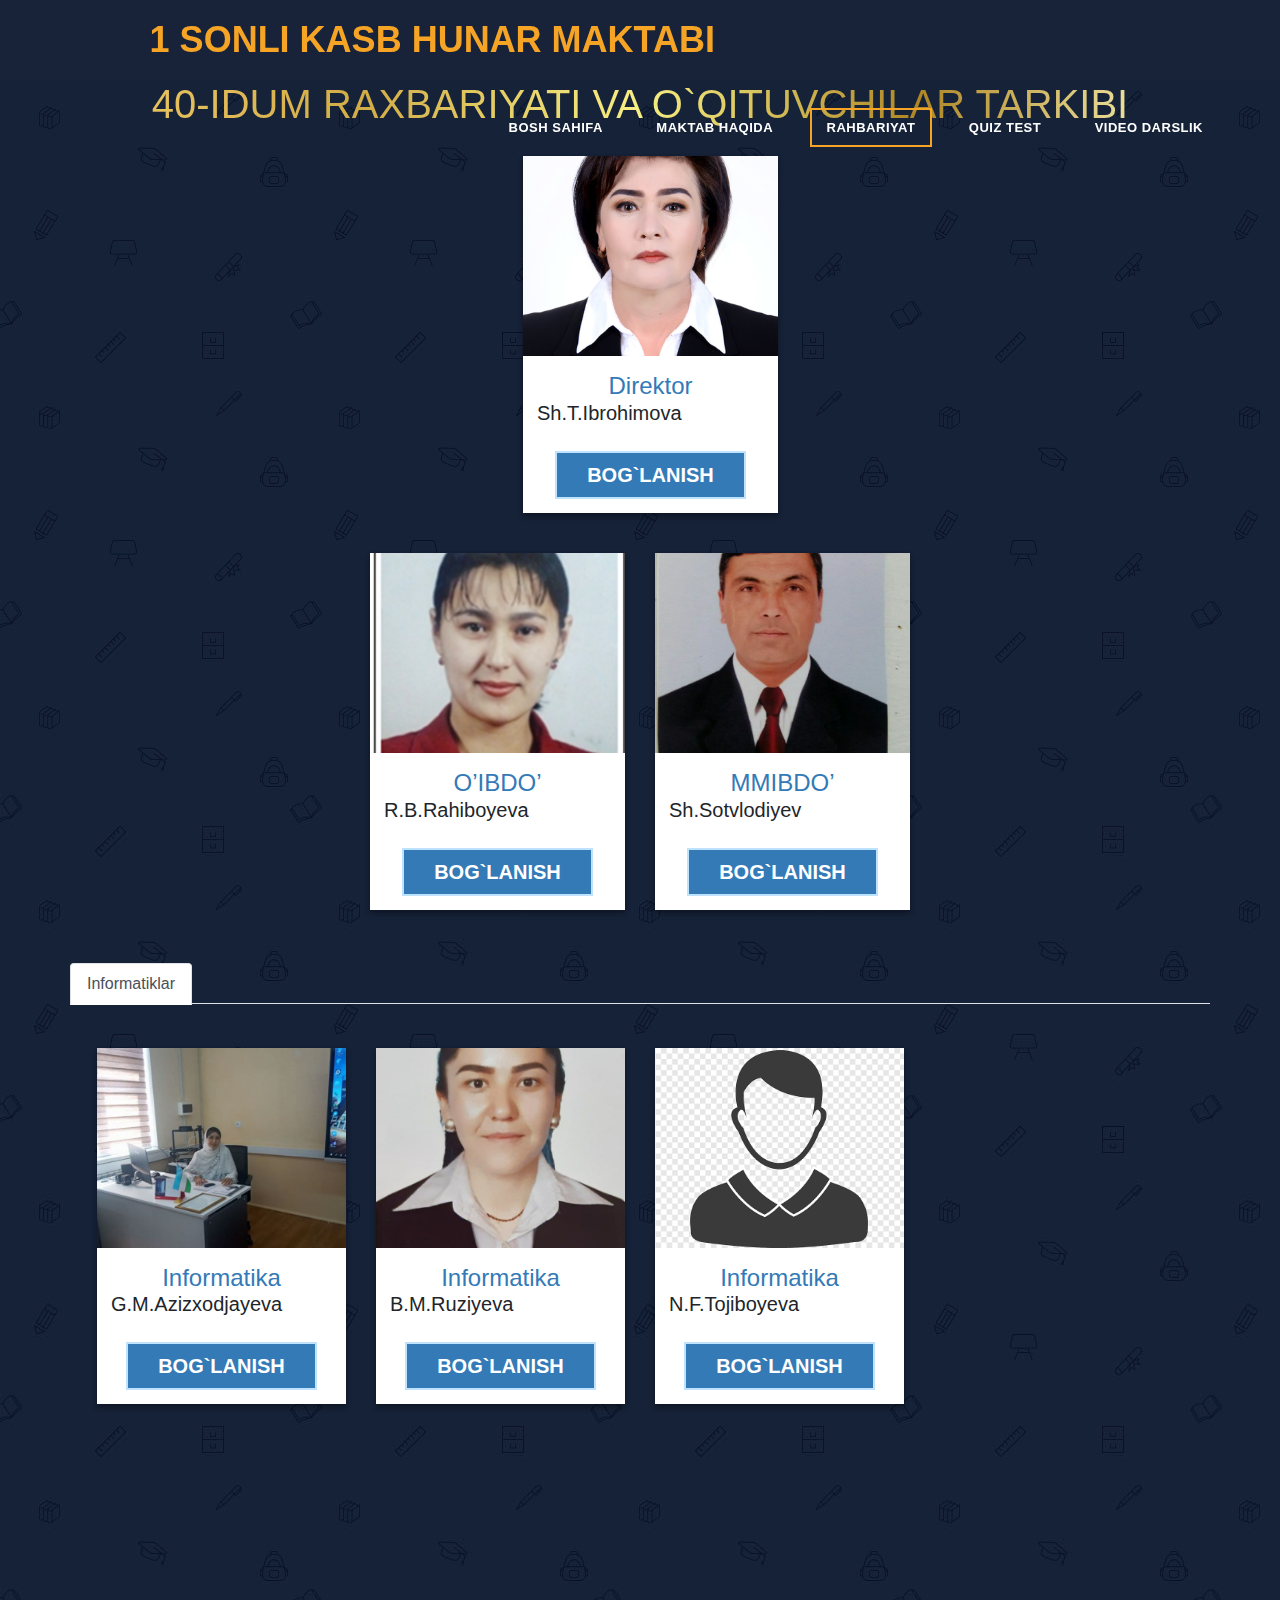
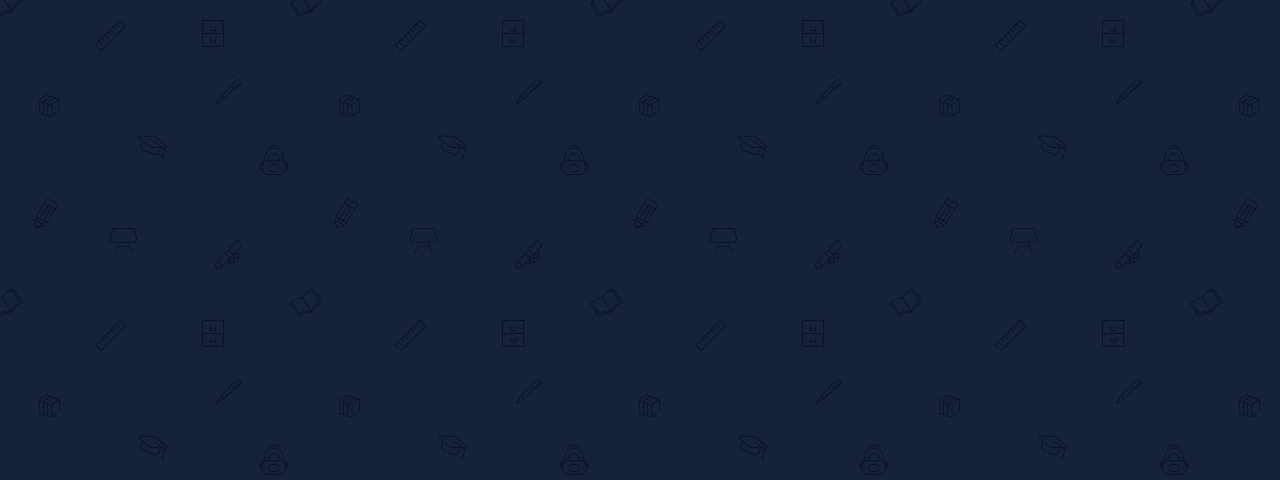
==== menular/Rahbariyat/index.html @ c2c7285f "maktab sayt" ====
<!DOCTYPE html>
<html lang="en">
<head>
<meta charset="UTF-8">
<meta name="viewport" content="width=device-width, initial-scale=1.0">
<meta http-equiv="X-UA-Compatible" content="ie=edge">
<meta name="Description" content="Enter your description here"/>
<link rel="stylesheet" href="https://cdnjs.cloudflare.com/ajax/libs/twitter-bootstrap/5.0.0-beta1/css/bootstrap.min.css">
<link rel="stylesheet" href="https://cdnjs.cloudflare.com/ajax/libs/font-awesome/5.15.2/css/all.min.css">
<link rel="stylesheet" href="assets/css/style.css">
<link rel="stylesheet" href="./css/style.css">
<link rel="stylesheet" href="./css/boostrap.css">
<title>Rahbariyat</title>
</head>
<body style="background: url(./images/background.jpg)">
    <header class="main-header clearfix" role="header">
        <div class="logo">
            <a href="#"><em>1 sonli kasb hunar maktabi</em></a>
          </div>
            <a href="#menu" class="menu-link"><i class="fa fa-bars"></i></a>
            <nav id="menu" class="main-nav" role="navigation">
              <ul class="main-menu">
                <li><a href="../../index.html" class="external">Bosh sahifa</a></li>
                <li><a href="../Maktab haqida/index.html" class="external">Maktab haqida</a></li>
                <li class="active"><a href="" class="external">Rahbariyat</a></li>
                <!-- <li><a href="#section5">Video</a></li> -->
                <li><a href="../quiz test/quiz.html" class="external">Quiz Test</a></li>
                <li><a href="../Video darslar/index.html" class="external">Video Darslik</a></li>
              </ul>
            </nav>
        </header>
<div class="container cont1">
    <h3 class="text-center">40-IDUM RAXBARIYATI VA O`QITUVCHILAR TARKIBI</h3>
    <section class="grid">
        <div></div> 
        <article class="grid-item sss">
            <div class="image">
                <img src="./images/direktor.jpg" />
            </div>
            <div class="info">
                <h2>Direktor</h2>
                <div class="info-text">
                    <h5>Sh.T.Ibrohimova</h5>
                </div>
                <div class="button-wrap">
                    <a class="atuin-btn" href="#link">Bog`lanish</a>
                </div>
            </div>
        </article>
    </section>
<section class="grid">
<div></div>
    <article class="grid-item">
        <div class="image">
            <img src="./images/O’IBDO’.jpg" />
        </div>
        <div class="info">
            <h2>O’IBDO’</h2>
            <div class="info-text">
                <h5>R.B.Rahiboyeva</h5>
            </div>
            <div class="button-wrap">
                <a class="atuin-btn" href="#link">Bog`lanish</a>
            </div>
        </div>
    </article>
    
    <article class="grid-item">
        <div class="image">
            <img src="./images/MMIBDO.jpg" />
        </div>
        <div class="info">
            <h2>MMIBDO’</h2>
            <div class="info-text">
                <h5>Sh.Sotvlodiyev</h5>
            </div>
            <div class="button-wrap">
                <a class="atuin-btn" href="#link">Bog`lanish</a>
            </div>
        </div>
    </article> 
</section>
<hr>





<div class="row">
    <ul class="nav nav-tabs" role="tablist">
        <li class="nav-item">
          <a class="nav-link active" data-toggle="tab" href="#home">Informatiklar</a>
        </li>
        <!-- <li class="nav-item">
          <a class="nav-link" data-toggle="tab" href="#menu1">ODDIY FANLAR</a>
        </li> -->
      </ul>
    
      <!-- Tab panes -->
      <div class="tab-content">
        <div id="home" class="container tab-pane active"><br>
<section class="grid">
    <article class="grid-item">
        <div class="image">
            <img src="./images/informatik1.jpg" />
        </div>
        <div class="info">
            <h2>Informatika</h2>
            <div class="info-text">
                <h5>G.M.Azizxodjayeva</h5>
            </div>
            <div class="button-wrap">
                <a class="atuin-btn" href="#link">Bog`lanish</a>
            </div>
        </div>
    </article>
    <article class="grid-item">
        <div class="image">
            <img src="./images/informatik2.jpg" />
        </div>
        <div class="info">
            <h2>Informatika</h2>
            <div class="info-text">
                <h5>B.M.Ruziyeva</h5>
            </div>
            <div class="button-wrap">
                <a class="atuin-btn" href="#link">Bog`lanish</a>
            </div>
        </div>
    </article>
    <article class="grid-item">
        <div class="image">
            <img src="./images/userr.png" />
        </div>
        <div class="info">
            <h2>Informatika</h2>
            <div class="info-text">
                <h5>N.F.Tojiboyeva</h5>
            </div>
            <div class="button-wrap">
                <a class="atuin-btn" href="#link">Bog`lanish</a>
            </div>
        </div>
    </article>
    <!-- <article class="grid-item">
        <div class="image">
            <img src="./images/userr.png"/>
        </div>
        <div class="info">
            <h2>Kimyo</h2>
            <div class="info-text">
                <p>Текст<br></p>
            </div>
            <div class="button-wrap">
                <a class="atuin-btn" href="#link">Bog`lanish</a>
            </div>
        </div>
    </article>
    <article class="grid-item">
        <div class="image">
            <img src="./images/userr.png" />
        </div>
        <div class="info">
            <h2>Bialogiya</h2>
            <div class="info-text">
                <p>Текст</p>
            </div>
            <div class="button-wrap">
                <a class="atuin-btn" href="#link">Bog`lanish</a>
            </div>
        </div>
    </article>
    <article class="grid-item">
        <div class="image">
            <img src="./images/userr.png" />
        </div>
        <div class="info">
            <h2>Tarix</h2>
            <div class="info-text">
                <p>Текст</p>
            </div>
            <div class="button-wrap">
                <a class="atuin-btn" href="#link">Bog`lanish</a>
            </div>
        </div>
    </article>
    <article class="grid-item">
        <div class="image">
            <img src="./images/userr.png">
        </div>
        <div class="info">
            <h2>Ingliz Tili</h2>
            <div class="info-text">
                <p>Текст</p>
            </div>
            <div class="button-wrap">
                <a class="atuin-btn" href="#link">Bog`lanish</a>
            </div>
        </div>
    </article>
    <article class="grid-item">
        <div class="image">
            <img src="./images/userr.png" />
        </div>
        <div class="info">
            <h2>Geografiya</h2>
            <div class="info-text">
                <p></p>
            </div>
            <div class="button-wrap">
                <a class="atuin-btn" href="#link">Bog`lanish</a>
            </div>
        </div>
    </article>
    <article class="grid-item">
        <div class="image">
            <img src="./images/userr.png" />
        </div>
        <div class="info">
            <h2>Algebra</h2>
            <div class="info-text">
                <p>Текст</p>
            </div>
            <div class="button-wrap">
                <a class="atuin-btn" href="#link">Bog`lanish</a>
            </div>
        </div>
    </article>
     <article class="grid-item">
        <div class="image">
            <img src="./images/userr.png" />
        </div>
        <div class="info">
            <h2>Ona tili</h2>
            <div class="info-text">
                <p>Текст</p>
            </div>
            <div class="button-wrap">
                <a class="atuin-btn" href="#link">Bog`lanish</a>
            </div>
        </div>
    </article>
    <article class="grid-item">
        <div class="image">
            <img src="./images/userr.png" />
        </div>
        <div class="info">
            <h2>Geometriya</h2>
            <div class="info-text">
                <p>Текст</p>
            </div>
            <div class="button-wrap">
                <a class="atuin-btn" href="#link">Bog`lanish</a>
            </div>
        </div>
    </article>
    <article class="grid-item">
        <div class="image">
            <img src="./images/userr.png" />
        </div>
        <div class="info">
            <h2>Rus tili</h2>
            <div class="info-text">
                <p>Текст</p>
            </div>
            <div class="button-wrap">
                <a class="atuin-btn" href="#link">Bog`lanish</a>
            </div>
        </div>
    </article> -->
</section>
        </div>
     <!-- Asosiy fanlar tugadi -->
        <div id="menu1" class="container tab-pane fade"><br>
    <section class="grid">
            <article class="grid-item">
                <div class="image">
                    <img src="./images/userr.png" />
                </div>
                <div class="info">
                    <h2>Tehnalogiya</h2>
                    <div class="info-text">
                        <p>Текст</p>
                    </div>
                    <div class="button-wrap">
                        <a class="atuin-btn" href="#link">Bog`lanish</a>
                    </div>
                </div>
            </article>
            <article class="grid-item">
                <div class="image">
                    <img src="./images/userr.png" />
                </div>
                <div class="info">
                    <h2>Chizmachili</h2>
                    <div class="info-text">
                        <p>Текст</p>
                    </div>
                    <div class="button-wrap">
                        <a class="atuin-btn" href="#link">Bog`lanish</a>
                    </div>
                </div>
            </article>
            <article class="grid-item">
                <div class="image">
                    <img src="./images/userr.png" />
                </div>
                <div class="info">
                    <h2>Musiqa</h2>
                    <div class="info-text">
                        <p>Текст</p>
                    </div>
                    <div class="button-wrap">
                        <a class="atuin-btn" href="#link">Bog`lanish</a>
                    </div>
                </div>
            </article>
            <article class="grid-item">
                <div class="image">
                    <img src="./images/userr.png" />
                </div>
                <div class="info">
                    <h2>Jismon Tarbiya</h2>
                    <div class="info-text">
                        <p>Текст<br></p>
                    </div>
                    <div class="button-wrap">
                        <a class="atuin-btn" href="#link">Bog`lanish</a>
                    </div>
                </div>
            </article>
            <article class="grid-item">
                <div class="image">
                    <img src="./images/userr.png" />
                </div>
                <div class="info">
                    <h2>Huquq</h2>
                    <div class="info-text">
                        <p>Текст<br></p>
                    </div>
                    <div class="button-wrap">
                        <a class="atuin-btn" href="#link">Bog`lanish</a>
                    </div>
                </div>
            </article>
            <article class="grid-item">
                <div class="image">
                    <img src="./images/userr.png" />
                </div>
                <div class="info">
                    <h2>Iqtisodiyot</h2>
                    <div class="info-text">
                        <p>Текст<br></p>
                    </div>
                    <div class="button-wrap">
                        <a class="atuin-btn" href="#link">Bog`lanish</a>
                    </div>
                </div>
            </article>
            <article class="grid-item">
                <div class="image">
                    <img src="./images/userr.png" />
                </div>
                <div class="info">
                    <h2>Adabiyot</h2>
                    <div class="info-text">
                        <p>Текст<br></p>
                    </div>
                    <div class="button-wrap">
                        <a class="atuin-btn" href="#link">Bog`lanish</a>
                    </div>
                </div>
            </article>
    </section>
        </div>
    <!-- Oddiy fanlar tugadi -->
      
      </div>
</div>



<script src="/./vendor/jquery/jquery.min.js"></script>
    <script src="/./vendor/bootstrap/js/bootstrap.min.js"></script>
    <script src="/./assets/js/isotope.min.js"></script>
    <script src="/assets/js/lightbox.js"></script>
    <script src="/./assets/js/tabs.js"></script>
    <script src="/./assets/js/slick-slider.js"></script>
    <script src="/./assets/js/custom.js"></script>
    <script src="/./assets/js/jquery.js"></script>
    <script>
        //according to loftblog tut
        $('.nav li:first').addClass('active');

        var showSection = function showSection(section, isAnimate) {
          var
          direction = section.replace(/#/, ''),
          reqSection = $('.section').filter('[data-section="' + direction + '"]'),
          reqSectionPos = reqSection.offset().top - 0;

          if (isAnimate) {
            $('body, html').animate({
              scrollTop: reqSectionPos },
            800);
          } else {
            $('body, html').scrollTop(reqSectionPos);
          }

        };

        var checkSection = function checkSection() {
          $('.section').each(function () {
            var
            $this = $(this),
            topEdge = $this.offset().top - 80,
            bottomEdge = topEdge + $this.height(),
            wScroll = $(window).scrollTop();
            if (topEdge < wScroll && bottomEdge > wScroll) {
              var
              currentId = $this.data('section'),
              reqLink = $('a').filter('[href*=\\#' + currentId + ']');
              reqLink.closest('li').addClass('active').
              siblings().removeClass('active');
            }
          });
        };

        $('.main-menu, .scroll-to-section').on('click', 'a', function (e) {
          if($(e.target).hasClass('external')) {
            return;
          }
          e.preventDefault();
          $('#menu').removeClass('active');
          showSection($(this).attr('href'), true);
        });

        $(window).scroll(function () {
          checkSection();
        });
    </script>

 <script src="https://ajax.googleapis.com/ajax/libs/jquery/3.5.1/jquery.min.js"></script>
  <script src="https://cdnjs.cloudflare.com/ajax/libs/popper.js/1.16.0/umd/popper.min.js"></script>
  <script src="https://maxcdn.bootstrapcdn.com/bootstrap/4.5.2/js/bootstrap.min.js"></script>
</body>
</html>
---- menular/Rahbariyat/css/style.css ----
*{margin: 0; padding: 0;}
a{
    text-decoration: none;
}
.cont1{
    /* border: 1px solid red; */
    height: 2000px;
}
.text-center{
    -webkit-background-clip: text;
    -webkit-text-fill-color: transparent; 
    background-clip: text;
    -moz-text-fill-color: transparent;
    background-image: linear-gradient(to left,#ae8625, #f7d884, #d2ac47, #edc967,rgb(255, 251, 190), #ae8625, #f7ef84, #d2ac47, #edc967);
    text-align: center;
    font-family: sans-serif;
    color: red;
    font-size: 40px;
    background-size: 200%;
    transition: background 0.3s linear;
    animation: gradient 2.5s linear 0.3s infinite alternate;
    margin-top: 80px;
    user-select: none;
}
@keyframes gradient {
    from {background-position: left;}
    to {background-position: right;}
  }
.row{
    /* border: 1px solid blue; */
    height: 60px;
}
.sss{
    margin-left: 60%;
}
.col{
    border: 1px solid firebrick;
    /* height: 70px; */
}
.colimg{
    height: 250px;
    
}
.grid * {
    box-sizing: border-box;
}
.grid {
    display: grid;
    grid-template-columns: 1fr 1fr 1fr 1fr;
    column-gap: 30px;
    row-gap: 30px;
    padding: 20px 0;
}
/* Кол-во блоков на разных экранах */
@media only screen and (max-width: 1200px) {
    .grid {
        grid-template-columns: 1fr 1fr 1fr;
    }
}
@media only screen and (max-width: 900px) {
    .grid {
        grid-template-columns: 1fr 1fr;
    }
}
@media only screen and (max-width: 600px) {
    .grid {
        grid-template-columns: 1fr;
    }
}
.grid-item {
    box-shadow: 0 2px 5px rgba(0,0,0,0.2), 0 4px 6px rgba(0,0,0,0.2);
    transition: box-shadow .3s;
    width: 100%;
    height: 100%;  
    background-color: white;
}
.grid-item .image {
    height: 200px;
    overflow: hidden;
}
.grid-item .info {
    position: relative;
    height: calc(100% - 200px);
    padding: 16px 14px 80px 14px;
}
.grid-item:hover {
    box-shadow: 0 4px 12px rgba(0,0,0,0.2), 0 16px 20px rgba(0,0,0,0.2);
}
.grid-item .image img  {
      transition: transform 280ms ease-in-out;
    display: block;
    width: 100%;
    height: 100%;
    object-fit: cover;    
}
.grid-item:hover .image img  {
    transform: scale(1.1);
}
.info h2 {
    font-family: 'Roboto Condensed', Тahoma, sans-serif;
    color: #337AB7;
    font-size: 24px;
    font-weight: normal;
    margin: 0;
    text-align: center;
}
.info-text p {
    font-size: 15px;
    line-height: 20px;
    font-family: Verdana, sans-serif; 
    margin-bottom: 10px;
}
.info-text p:last-child {
    margin-bottom: 0;
}
.grid-item .button-wrap {
    display: block;
    width: 100%;
    position: absolute;
    bottom: 14px;
    left: 0;
    text-align: center;
}
/* Кнопка подробнее */
.atuin-btn {
    display: inline-flex;
    text-decoration: none;
    position: relative;
    font-size: 20px;
    line-height: 20px;
    padding: 12px 30px;
    color: #FFF;
    font-weight: bold;
    text-transform: uppercase; 
    font-family: 'Roboto Condensed', Тahoma, sans-serif;
    background: #337AB7;
    cursor: pointer; 
    border: 2px solid #BFE2FF;
}
.atuin-btn:hover,
.atuin-btn:active,
.atuin-btn:focus {
    color: #FFF;
}
.atuin-btn:after,
.atuin-btn:before {
    position: absolute;
    height: 4px;
    left: 50%;
    background: #337AB7;
    bottom: -6px;
    content: "";
    transition: all 280ms ease-in-out;
    width: 0;
}
.atuin-btn:before {
    top: -6px;
}
.atuin-btn:hover:after,
.atuin-btn:hover:before,
.atuin-btn:active:after,
.atuin-btn:active:before,
.atuin-btn:focus:after,
.atuin-btn:focus:before {
    width: 100%;
    left: 0;
}
.button-wrap a:hover{
    text-decoration: none;
}
.nav-item a, .nav-item a:hover{
    color: white;
}
@media screen and (max-width: 767px) {  
    .sss{
        margin-left: 0%;
    }
  }

  .main-menu {
    float: right;
    padding-right: 60px;
}

.main-button a {
    background-color: #f5a425;
    color: #fff;
    font-size: 13px;
    text-transform: uppercase;
    letter-spacing: 0.5px;
    font-weight: 700;
    padding: 12px 20px;
    display: inline-block;
    outline: none;
}

a.menu-link { display: none; }

@media screen and (max-width: 950px) {
  a.menu-link {
    float: right;
    display: block;
    font-size: 36px;
    color: #fff;
    padding-right: 30px;
    padding-top: 15px;
  }
  nav[role="navigation"] {
    clear: both;
    -webkit-transition: all 0.3s ease-out;
    -moz-transition: all 0.3s ease-out;
    -ms-transition: all 0.3s ease-out;
    -o-transition: all 0.3s ease-out;
    transition: all 0.3s ease-out;
  }
  .js nav[role="navigation"] {
    overflow: hidden;
    max-height: 0;
  }
  nav[role="navigation"].active {
    max-height: 20em;
    height: 20em;
    overflow-y: scroll;
  }
  nav[role="navigation"] ul {
    top: 0;
    width: 100%;
    position: relative;
    margin: 0;
    padding: 0;
    border-top: 1px solid rgba(250,250,250,0.25);
    background-color: rgba(22,34,57,0.99);
  }
  nav[role="navigation"] li a {
    display: block;
    padding: 15px 0px;
    border-bottom: 1px solid rgba(250,250,250,0.25);
    text-align: center;
    color: #fff;
    font-size: 13px;
    text-transform: uppercase;
    font-weight: 700;
    line-height: 1.5;
  }
  nav[role="navigation"] li:hover a,
  nav[role="navigation"] li.active a {
      color: #f5a425;
  }
  
  @media screen and (min-width: 951px) {
    .js nav[role="navigation"] {
      max-height: none;
    }

    nav[role="navigation"] li {
      display: inline-block;
      margin: 0 0.25em;
    }
    nav[role="navigation"] li a {
      border: 0;
    }
  }
}

/* Header */

@media screen and (max-width: 1050px) {
  .main-header .logo {
      padding-left: 30px!important;
  }

  .main-menu {
      padding-right: 30px!important;
  }

  .main-menu li {
      margin-left: 5px!important;
  }
.main-header{
    width: 360px;
}
.main-header .logo a em {
    font-size: 22px;
}
}

.main-header {
    background-color: #18233a;
    height: 80px;
    position: fixed;
    z-index: 12;
    width: 100%;
    top: 0;
}

.main-header .logo {
    float: left;
    line-height: 80px;
    padding-left: 60px;
}

.main-header .logo a {
    font-size: 36px;
    text-transform: uppercase;
    font-weight: 800;
    color: #fff;
}
.main-header .logo a em {
    font-style: normal;
    color: #f5a425;
}

.main-menu {
    float: right;
    padding-right: 60px;
}

.main-menu li {
    display: inline-block;
    line-height: 79px;
    margin-left: 15px;
    position: relative;
}

.main-menu li:first-child {
    margin-left: 0px;
}

.main-menu li a {
    padding: 10px 15px;
    font-size: 13px;
    text-transform: uppercase;
    letter-spacing: 0.5px;
    font-weight: 700;
    color: #fff;
    border: 2px solid transparent;
    transition: all 0.5s;
}

.main-menu li.has-submenu a:after {
    content: '\f107';
    font-family: "FontAwesome";
    margin-left: 5px;
}

.main-menu li.has-submenu ul li a:after {
    display: none;
}

.main-menu li .sub-menu {
    position: absolute;
    width: 160px;
    background-color: #18233a;
    opacity: 0;
    visibility: hidden;
    transition: all 0.5s;
}

.main-menu li:hover .sub-menu {
    opacity: 1;
    visibility: visible;
}

.main-menu li .sub-menu li {
    display: block;
    line-height: 20px;
    margin-left: 0px;
    margin-bottom: 15px;
    padding-bottom: 15px;
    border-bottom: 1px solid #121b2f;
}

.main-menu li .sub-menu li:first-child {
    padding-top: 15px;
}

.main-menu li .sub-menu li:last-child {
    margin-bottom: 0px;
    border-bottom: none;
}

.main-menu li .sub-menu li a {
    font-size: 12px;
    font-weight: 500;
    padding: 0px 15px;
    letter-spacing: 0.5px;
    border: none;
    transition: all 0.5s;
}

.main-menu li .sub-menu li a:hover {
    color: #f5a425;
    border: none;
}

.main-nav li:hover a,
.main-nav li.active a {
    border: 2px solid #f5a425;
    text-decoration: none;
}
.main-nav li:hover a{
   color: #f5a425;
}

@media (max-width: 950px) {
  .main-nav li:hover a,
  .main-nav li.active a {
    border: 2px solid transparent;
    border-bottom: 1px solid rgba(250,250,250,0.25);
  }
   .main-header{
    width: 360px;
}
.main-header .logo a em {
    font-size: 22px;
}
}
.logo {
    margin-left: 7%;
}
.logo a {
    font-size: 38px;
    text-transform: uppercase;
    font-weight: 800;
    color: #fff;
}
.logo a em {
    font-style: normal;
    color: #f5a425;
}
.logo a:hover{
    text-decoration: none;
}
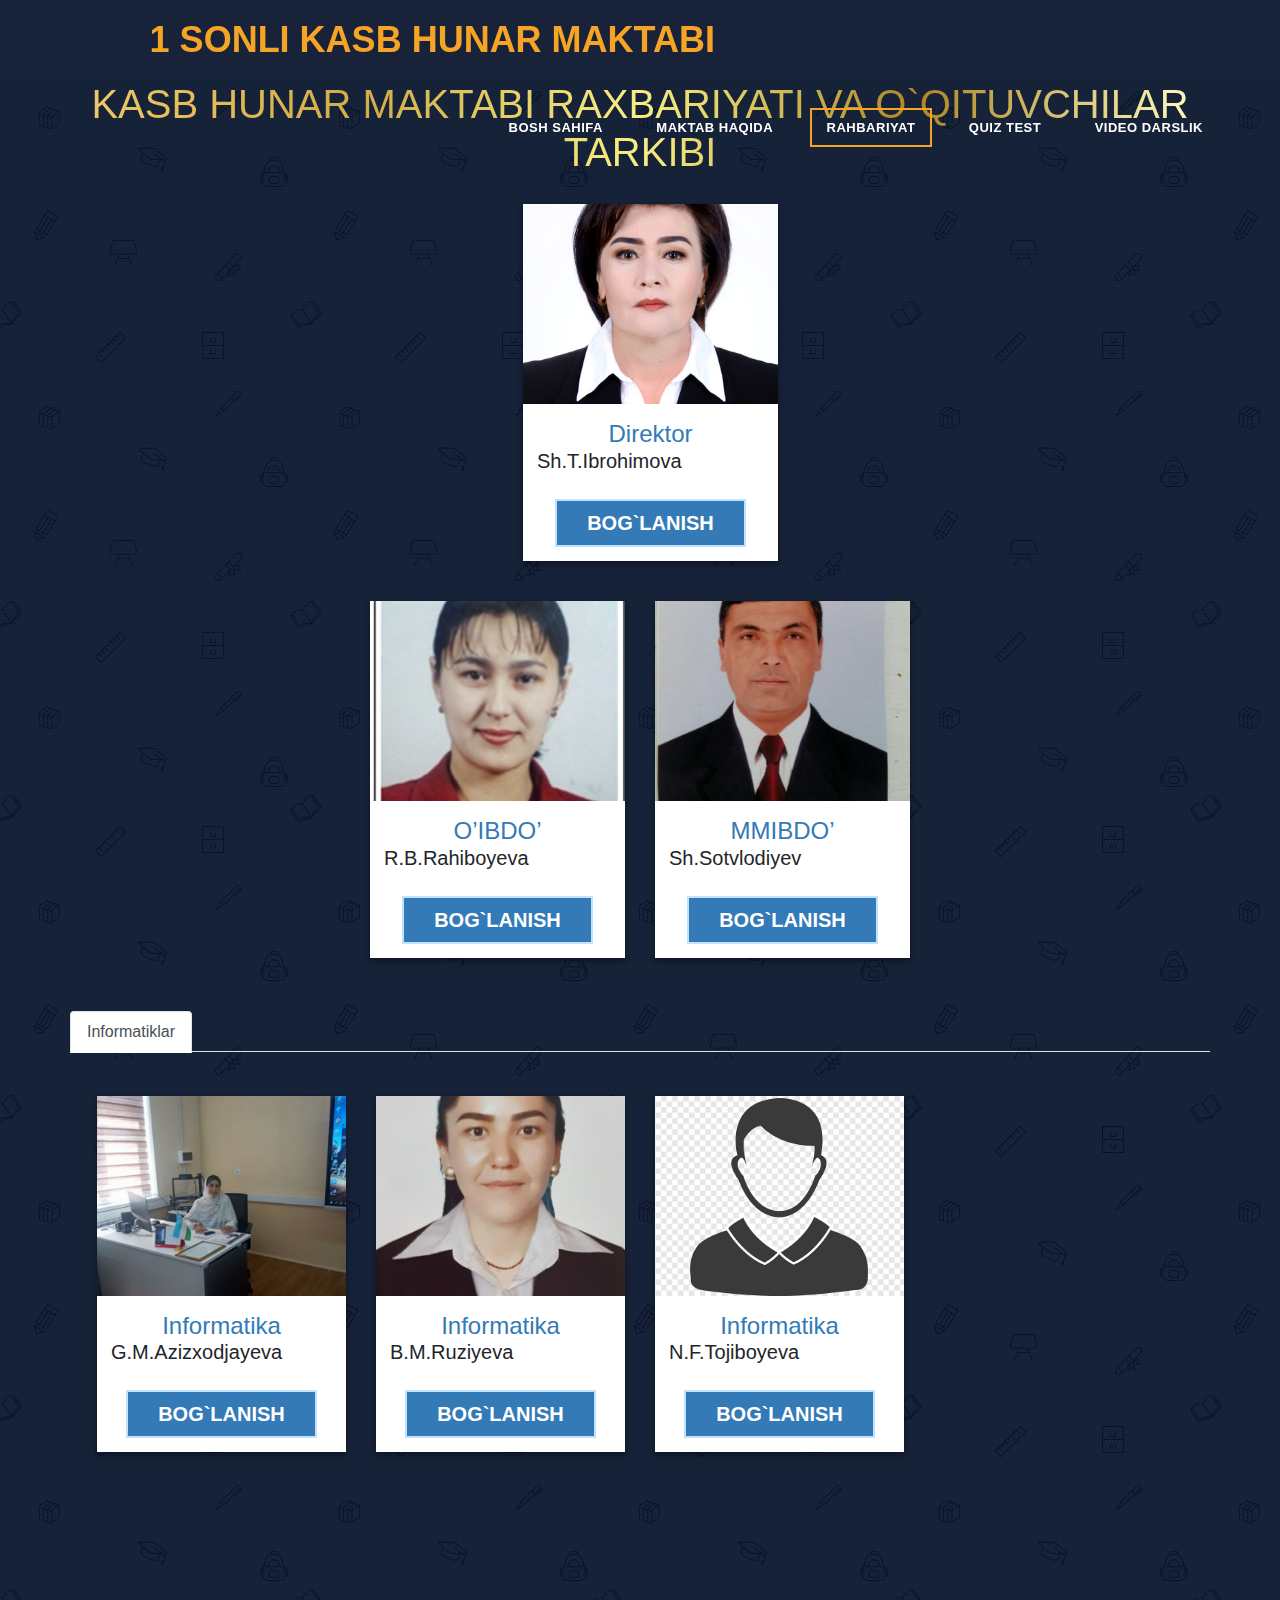
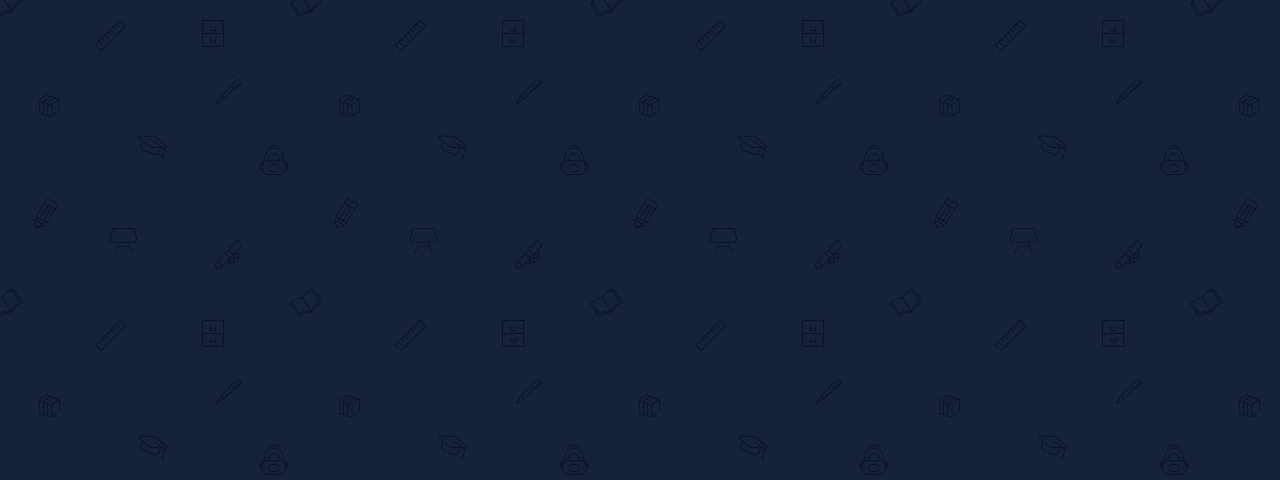
==== commit 1a0017ea: "maktan nomi" ====
--- a/menular/Rahbariyat/index.html
+++ b/menular/Rahbariyat/index.html
@@ -1,148 +1,151 @@
 <!DOCTYPE html>
 <html lang="en">
+
 <head>
-<meta charset="UTF-8">
-<meta name="viewport" content="width=device-width, initial-scale=1.0">
-<meta http-equiv="X-UA-Compatible" content="ie=edge">
-<meta name="Description" content="Enter your description here"/>
-<link rel="stylesheet" href="https://cdnjs.cloudflare.com/ajax/libs/twitter-bootstrap/5.0.0-beta1/css/bootstrap.min.css">
-<link rel="stylesheet" href="https://cdnjs.cloudflare.com/ajax/libs/font-awesome/5.15.2/css/all.min.css">
-<link rel="stylesheet" href="assets/css/style.css">
-<link rel="stylesheet" href="./css/style.css">
-<link rel="stylesheet" href="./css/boostrap.css">
-<title>Rahbariyat</title>
+    <meta charset="UTF-8">
+    <meta name="viewport" content="width=device-width, initial-scale=1.0">
+    <meta http-equiv="X-UA-Compatible" content="ie=edge">
+    <meta name="Description" content="Enter your description here" />
+    <link rel="stylesheet"
+        href="https://cdnjs.cloudflare.com/ajax/libs/twitter-bootstrap/5.0.0-beta1/css/bootstrap.min.css">
+    <link rel="stylesheet" href="https://cdnjs.cloudflare.com/ajax/libs/font-awesome/5.15.2/css/all.min.css">
+    <link rel="stylesheet" href="assets/css/style.css">
+    <link rel="stylesheet" href="./css/style.css">
+    <link rel="stylesheet" href="./css/boostrap.css">
+    <title>Rahbariyat</title>
 </head>
+
 <body style="background: url(./images/background.jpg)">
     <header class="main-header clearfix" role="header">
         <div class="logo">
             <a href="#"><em>1 sonli kasb hunar maktabi</em></a>
-          </div>
-            <a href="#menu" class="menu-link"><i class="fa fa-bars"></i></a>
-            <nav id="menu" class="main-nav" role="navigation">
-              <ul class="main-menu">
+        </div>
+        <a href="#menu" class="menu-link"><i class="fa fa-bars"></i></a>
+        <nav id="menu" class="main-nav" role="navigation">
+            <ul class="main-menu">
                 <li><a href="../../index.html" class="external">Bosh sahifa</a></li>
                 <li><a href="../Maktab haqida/index.html" class="external">Maktab haqida</a></li>
                 <li class="active"><a href="" class="external">Rahbariyat</a></li>
                 <!-- <li><a href="#section5">Video</a></li> -->
                 <li><a href="../quiz test/quiz.html" class="external">Quiz Test</a></li>
                 <li><a href="../Video darslar/index.html" class="external">Video Darslik</a></li>
-              </ul>
-            </nav>
-        </header>
-<div class="container cont1">
-    <h3 class="text-center">40-IDUM RAXBARIYATI VA O`QITUVCHILAR TARKIBI</h3>
-    <section class="grid">
-        <div></div> 
-        <article class="grid-item sss">
-            <div class="image">
-                <img src="./images/direktor.jpg" />
-            </div>
-            <div class="info">
-                <h2>Direktor</h2>
-                <div class="info-text">
-                    <h5>Sh.T.Ibrohimova</h5>
-                </div>
-                <div class="button-wrap">
-                    <a class="atuin-btn" href="#link">Bog`lanish</a>
-                </div>
-            </div>
-        </article>
-    </section>
-<section class="grid">
-<div></div>
-    <article class="grid-item">
-        <div class="image">
-            <img src="./images/O’IBDO’.jpg" />
-        </div>
-        <div class="info">
-            <h2>O’IBDO’</h2>
-            <div class="info-text">
-                <h5>R.B.Rahiboyeva</h5>
-            </div>
-            <div class="button-wrap">
-                <a class="atuin-btn" href="#link">Bog`lanish</a>
-            </div>
-        </div>
-    </article>
-    
-    <article class="grid-item">
-        <div class="image">
-            <img src="./images/MMIBDO.jpg" />
-        </div>
-        <div class="info">
-            <h2>MMIBDO’</h2>
-            <div class="info-text">
-                <h5>Sh.Sotvlodiyev</h5>
-            </div>
-            <div class="button-wrap">
-                <a class="atuin-btn" href="#link">Bog`lanish</a>
-            </div>
-        </div>
-    </article> 
-</section>
-<hr>
-
-
-
-
-
-<div class="row">
-    <ul class="nav nav-tabs" role="tablist">
-        <li class="nav-item">
-          <a class="nav-link active" data-toggle="tab" href="#home">Informatiklar</a>
-        </li>
-        <!-- <li class="nav-item">
+            </ul>
+        </nav>
+    </header>
+    <div class="container cont1">
+        <h3 class="text-center"> KASB HUNAR MAKTABI RAXBARIYATI VA O`QITUVCHILAR TARKIBI</h3>
+        <section class="grid">
+            <div></div>
+            <article class="grid-item sss">
+                <div class="image">
+                    <img src="./images/direktor.jpg" />
+                </div>
+                <div class="info">
+                    <h2>Direktor</h2>
+                    <div class="info-text">
+                        <h5>Sh.T.Ibrohimova</h5>
+                    </div>
+                    <div class="button-wrap">
+                        <a class="atuin-btn" href="#link">Bog`lanish</a>
+                    </div>
+                </div>
+            </article>
+        </section>
+        <section class="grid">
+            <div></div>
+            <article class="grid-item">
+                <div class="image">
+                    <img src="./images/O’IBDO’.jpg" />
+                </div>
+                <div class="info">
+                    <h2>O’IBDO’</h2>
+                    <div class="info-text">
+                        <h5>R.B.Rahiboyeva</h5>
+                    </div>
+                    <div class="button-wrap">
+                        <a class="atuin-btn" href="#link">Bog`lanish</a>
+                    </div>
+                </div>
+            </article>
+
+            <article class="grid-item">
+                <div class="image">
+                    <img src="./images/MMIBDO.jpg" />
+                </div>
+                <div class="info">
+                    <h2>MMIBDO’</h2>
+                    <div class="info-text">
+                        <h5>Sh.Sotvlodiyev</h5>
+                    </div>
+                    <div class="button-wrap">
+                        <a class="atuin-btn" href="#link">Bog`lanish</a>
+                    </div>
+                </div>
+            </article>
+        </section>
+        <hr>
+
+
+
+
+
+        <div class="row">
+            <ul class="nav nav-tabs" role="tablist">
+                <li class="nav-item">
+                    <a class="nav-link active" data-toggle="tab" href="#home">Informatiklar</a>
+                </li>
+                <!-- <li class="nav-item">
           <a class="nav-link" data-toggle="tab" href="#menu1">ODDIY FANLAR</a>
         </li> -->
-      </ul>
-    
-      <!-- Tab panes -->
-      <div class="tab-content">
-        <div id="home" class="container tab-pane active"><br>
-<section class="grid">
-    <article class="grid-item">
-        <div class="image">
-            <img src="./images/informatik1.jpg" />
-        </div>
-        <div class="info">
-            <h2>Informatika</h2>
-            <div class="info-text">
-                <h5>G.M.Azizxodjayeva</h5>
-            </div>
-            <div class="button-wrap">
-                <a class="atuin-btn" href="#link">Bog`lanish</a>
-            </div>
-        </div>
-    </article>
-    <article class="grid-item">
-        <div class="image">
-            <img src="./images/informatik2.jpg" />
-        </div>
-        <div class="info">
-            <h2>Informatika</h2>
-            <div class="info-text">
-                <h5>B.M.Ruziyeva</h5>
-            </div>
-            <div class="button-wrap">
-                <a class="atuin-btn" href="#link">Bog`lanish</a>
-            </div>
-        </div>
-    </article>
-    <article class="grid-item">
-        <div class="image">
-            <img src="./images/userr.png" />
-        </div>
-        <div class="info">
-            <h2>Informatika</h2>
-            <div class="info-text">
-                <h5>N.F.Tojiboyeva</h5>
-            </div>
-            <div class="button-wrap">
-                <a class="atuin-btn" href="#link">Bog`lanish</a>
-            </div>
-        </div>
-    </article>
-    <!-- <article class="grid-item">
+            </ul>
+
+            <!-- Tab panes -->
+            <div class="tab-content">
+                <div id="home" class="container tab-pane active"><br>
+                    <section class="grid">
+                        <article class="grid-item">
+                            <div class="image">
+                                <img src="./images/informatik1.jpg" />
+                            </div>
+                            <div class="info">
+                                <h2>Informatika</h2>
+                                <div class="info-text">
+                                    <h5>G.M.Azizxodjayeva</h5>
+                                </div>
+                                <div class="button-wrap">
+                                    <a class="atuin-btn" href="#link">Bog`lanish</a>
+                                </div>
+                            </div>
+                        </article>
+                        <article class="grid-item">
+                            <div class="image">
+                                <img src="./images/informatik2.jpg" />
+                            </div>
+                            <div class="info">
+                                <h2>Informatika</h2>
+                                <div class="info-text">
+                                    <h5>B.M.Ruziyeva</h5>
+                                </div>
+                                <div class="button-wrap">
+                                    <a class="atuin-btn" href="#link">Bog`lanish</a>
+                                </div>
+                            </div>
+                        </article>
+                        <article class="grid-item">
+                            <div class="image">
+                                <img src="./images/userr.png" />
+                            </div>
+                            <div class="info">
+                                <h2>Informatika</h2>
+                                <div class="info-text">
+                                    <h5>N.F.Tojiboyeva</h5>
+                                </div>
+                                <div class="button-wrap">
+                                    <a class="atuin-btn" href="#link">Bog`lanish</a>
+                                </div>
+                            </div>
+                        </article>
+                        <!-- <article class="grid-item">
         <div class="image">
             <img src="./images/userr.png"/>
         </div>
@@ -268,179 +271,181 @@
             </div>
         </div>
     </article> -->
-</section>
-        </div>
-     <!-- Asosiy fanlar tugadi -->
-        <div id="menu1" class="container tab-pane fade"><br>
-    <section class="grid">
-            <article class="grid-item">
-                <div class="image">
-                    <img src="./images/userr.png" />
-                </div>
-                <div class="info">
-                    <h2>Tehnalogiya</h2>
-                    <div class="info-text">
-                        <p>Текст</p>
-                    </div>
-                    <div class="button-wrap">
-                        <a class="atuin-btn" href="#link">Bog`lanish</a>
-                    </div>
-                </div>
-            </article>
-            <article class="grid-item">
-                <div class="image">
-                    <img src="./images/userr.png" />
-                </div>
-                <div class="info">
-                    <h2>Chizmachili</h2>
-                    <div class="info-text">
-                        <p>Текст</p>
-                    </div>
-                    <div class="button-wrap">
-                        <a class="atuin-btn" href="#link">Bog`lanish</a>
-                    </div>
-                </div>
-            </article>
-            <article class="grid-item">
-                <div class="image">
-                    <img src="./images/userr.png" />
-                </div>
-                <div class="info">
-                    <h2>Musiqa</h2>
-                    <div class="info-text">
-                        <p>Текст</p>
-                    </div>
-                    <div class="button-wrap">
-                        <a class="atuin-btn" href="#link">Bog`lanish</a>
-                    </div>
-                </div>
-            </article>
-            <article class="grid-item">
-                <div class="image">
-                    <img src="./images/userr.png" />
-                </div>
-                <div class="info">
-                    <h2>Jismon Tarbiya</h2>
-                    <div class="info-text">
-                        <p>Текст<br></p>
-                    </div>
-                    <div class="button-wrap">
-                        <a class="atuin-btn" href="#link">Bog`lanish</a>
-                    </div>
-                </div>
-            </article>
-            <article class="grid-item">
-                <div class="image">
-                    <img src="./images/userr.png" />
-                </div>
-                <div class="info">
-                    <h2>Huquq</h2>
-                    <div class="info-text">
-                        <p>Текст<br></p>
-                    </div>
-                    <div class="button-wrap">
-                        <a class="atuin-btn" href="#link">Bog`lanish</a>
-                    </div>
-                </div>
-            </article>
-            <article class="grid-item">
-                <div class="image">
-                    <img src="./images/userr.png" />
-                </div>
-                <div class="info">
-                    <h2>Iqtisodiyot</h2>
-                    <div class="info-text">
-                        <p>Текст<br></p>
-                    </div>
-                    <div class="button-wrap">
-                        <a class="atuin-btn" href="#link">Bog`lanish</a>
-                    </div>
-                </div>
-            </article>
-            <article class="grid-item">
-                <div class="image">
-                    <img src="./images/userr.png" />
-                </div>
-                <div class="info">
-                    <h2>Adabiyot</h2>
-                    <div class="info-text">
-                        <p>Текст<br></p>
-                    </div>
-                    <div class="button-wrap">
-                        <a class="atuin-btn" href="#link">Bog`lanish</a>
-                    </div>
-                </div>
-            </article>
-    </section>
-        </div>
-    <!-- Oddiy fanlar tugadi -->
-      
-      </div>
-</div>
-
-
-
-<script src="/./vendor/jquery/jquery.min.js"></script>
-    <script src="/./vendor/bootstrap/js/bootstrap.min.js"></script>
-    <script src="/./assets/js/isotope.min.js"></script>
-    <script src="/assets/js/lightbox.js"></script>
-    <script src="/./assets/js/tabs.js"></script>
-    <script src="/./assets/js/slick-slider.js"></script>
-    <script src="/./assets/js/custom.js"></script>
-    <script src="/./assets/js/jquery.js"></script>
-    <script>
-        //according to loftblog tut
-        $('.nav li:first').addClass('active');
-
-        var showSection = function showSection(section, isAnimate) {
-          var
-          direction = section.replace(/#/, ''),
-          reqSection = $('.section').filter('[data-section="' + direction + '"]'),
-          reqSectionPos = reqSection.offset().top - 0;
-
-          if (isAnimate) {
-            $('body, html').animate({
-              scrollTop: reqSectionPos },
-            800);
-          } else {
-            $('body, html').scrollTop(reqSectionPos);
-          }
-
-        };
-
-        var checkSection = function checkSection() {
-          $('.section').each(function () {
-            var
-            $this = $(this),
-            topEdge = $this.offset().top - 80,
-            bottomEdge = topEdge + $this.height(),
-            wScroll = $(window).scrollTop();
-            if (topEdge < wScroll && bottomEdge > wScroll) {
-              var
-              currentId = $this.data('section'),
-              reqLink = $('a').filter('[href*=\\#' + currentId + ']');
-              reqLink.closest('li').addClass('active').
-              siblings().removeClass('active');
-            }
-          });
-        };
-
-        $('.main-menu, .scroll-to-section').on('click', 'a', function (e) {
-          if($(e.target).hasClass('external')) {
-            return;
-          }
-          e.preventDefault();
-          $('#menu').removeClass('active');
-          showSection($(this).attr('href'), true);
-        });
-
-        $(window).scroll(function () {
-          checkSection();
-        });
-    </script>
-
- <script src="https://ajax.googleapis.com/ajax/libs/jquery/3.5.1/jquery.min.js"></script>
-  <script src="https://cdnjs.cloudflare.com/ajax/libs/popper.js/1.16.0/umd/popper.min.js"></script>
-  <script src="https://maxcdn.bootstrapcdn.com/bootstrap/4.5.2/js/bootstrap.min.js"></script>
+                    </section>
+                </div>
+                <!-- Asosiy fanlar tugadi -->
+                <div id="menu1" class="container tab-pane fade"><br>
+                    <section class="grid">
+                        <article class="grid-item">
+                            <div class="image">
+                                <img src="./images/userr.png" />
+                            </div>
+                            <div class="info">
+                                <h2>Tehnalogiya</h2>
+                                <div class="info-text">
+                                    <p>Текст</p>
+                                </div>
+                                <div class="button-wrap">
+                                    <a class="atuin-btn" href="#link">Bog`lanish</a>
+                                </div>
+                            </div>
+                        </article>
+                        <article class="grid-item">
+                            <div class="image">
+                                <img src="./images/userr.png" />
+                            </div>
+                            <div class="info">
+                                <h2>Chizmachili</h2>
+                                <div class="info-text">
+                                    <p>Текст</p>
+                                </div>
+                                <div class="button-wrap">
+                                    <a class="atuin-btn" href="#link">Bog`lanish</a>
+                                </div>
+                            </div>
+                        </article>
+                        <article class="grid-item">
+                            <div class="image">
+                                <img src="./images/userr.png" />
+                            </div>
+                            <div class="info">
+                                <h2>Musiqa</h2>
+                                <div class="info-text">
+                                    <p>Текст</p>
+                                </div>
+                                <div class="button-wrap">
+                                    <a class="atuin-btn" href="#link">Bog`lanish</a>
+                                </div>
+                            </div>
+                        </article>
+                        <article class="grid-item">
+                            <div class="image">
+                                <img src="./images/userr.png" />
+                            </div>
+                            <div class="info">
+                                <h2>Jismon Tarbiya</h2>
+                                <div class="info-text">
+                                    <p>Текст<br></p>
+                                </div>
+                                <div class="button-wrap">
+                                    <a class="atuin-btn" href="#link">Bog`lanish</a>
+                                </div>
+                            </div>
+                        </article>
+                        <article class="grid-item">
+                            <div class="image">
+                                <img src="./images/userr.png" />
+                            </div>
+                            <div class="info">
+                                <h2>Huquq</h2>
+                                <div class="info-text">
+                                    <p>Текст<br></p>
+                                </div>
+                                <div class="button-wrap">
+                                    <a class="atuin-btn" href="#link">Bog`lanish</a>
+                                </div>
+                            </div>
+                        </article>
+                        <article class="grid-item">
+                            <div class="image">
+                                <img src="./images/userr.png" />
+                            </div>
+                            <div class="info">
+                                <h2>Iqtisodiyot</h2>
+                                <div class="info-text">
+                                    <p>Текст<br></p>
+                                </div>
+                                <div class="button-wrap">
+                                    <a class="atuin-btn" href="#link">Bog`lanish</a>
+                                </div>
+                            </div>
+                        </article>
+                        <article class="grid-item">
+                            <div class="image">
+                                <img src="./images/userr.png" />
+                            </div>
+                            <div class="info">
+                                <h2>Adabiyot</h2>
+                                <div class="info-text">
+                                    <p>Текст<br></p>
+                                </div>
+                                <div class="button-wrap">
+                                    <a class="atuin-btn" href="#link">Bog`lanish</a>
+                                </div>
+                            </div>
+                        </article>
+                    </section>
+                </div>
+                <!-- Oddiy fanlar tugadi -->
+
+            </div>
+        </div>
+
+
+
+        <script src="/./vendor/jquery/jquery.min.js"></script>
+        <script src="/./vendor/bootstrap/js/bootstrap.min.js"></script>
+        <script src="/./assets/js/isotope.min.js"></script>
+        <script src="/assets/js/lightbox.js"></script>
+        <script src="/./assets/js/tabs.js"></script>
+        <script src="/./assets/js/slick-slider.js"></script>
+        <script src="/./assets/js/custom.js"></script>
+        <script src="/./assets/js/jquery.js"></script>
+        <script>
+            //according to loftblog tut
+            $('.nav li:first').addClass('active');
+
+            var showSection = function showSection(section, isAnimate) {
+                var
+                    direction = section.replace(/#/, ''),
+                    reqSection = $('.section').filter('[data-section="' + direction + '"]'),
+                    reqSectionPos = reqSection.offset().top - 0;
+
+                if (isAnimate) {
+                    $('body, html').animate({
+                        scrollTop: reqSectionPos
+                    },
+                        800);
+                } else {
+                    $('body, html').scrollTop(reqSectionPos);
+                }
+
+            };
+
+            var checkSection = function checkSection() {
+                $('.section').each(function () {
+                    var
+                        $this = $(this),
+                        topEdge = $this.offset().top - 80,
+                        bottomEdge = topEdge + $this.height(),
+                        wScroll = $(window).scrollTop();
+                    if (topEdge < wScroll && bottomEdge > wScroll) {
+                        var
+                            currentId = $this.data('section'),
+                            reqLink = $('a').filter('[href*=\\#' + currentId + ']');
+                        reqLink.closest('li').addClass('active').
+                            siblings().removeClass('active');
+                    }
+                });
+            };
+
+            $('.main-menu, .scroll-to-section').on('click', 'a', function (e) {
+                if ($(e.target).hasClass('external')) {
+                    return;
+                }
+                e.preventDefault();
+                $('#menu').removeClass('active');
+                showSection($(this).attr('href'), true);
+            });
+
+            $(window).scroll(function () {
+                checkSection();
+            });
+        </script>
+
+        <script src="https://ajax.googleapis.com/ajax/libs/jquery/3.5.1/jquery.min.js"></script>
+        <script src="https://cdnjs.cloudflare.com/ajax/libs/popper.js/1.16.0/umd/popper.min.js"></script>
+        <script src="https://maxcdn.bootstrapcdn.com/bootstrap/4.5.2/js/bootstrap.min.js"></script>
 </body>
+
 </html>